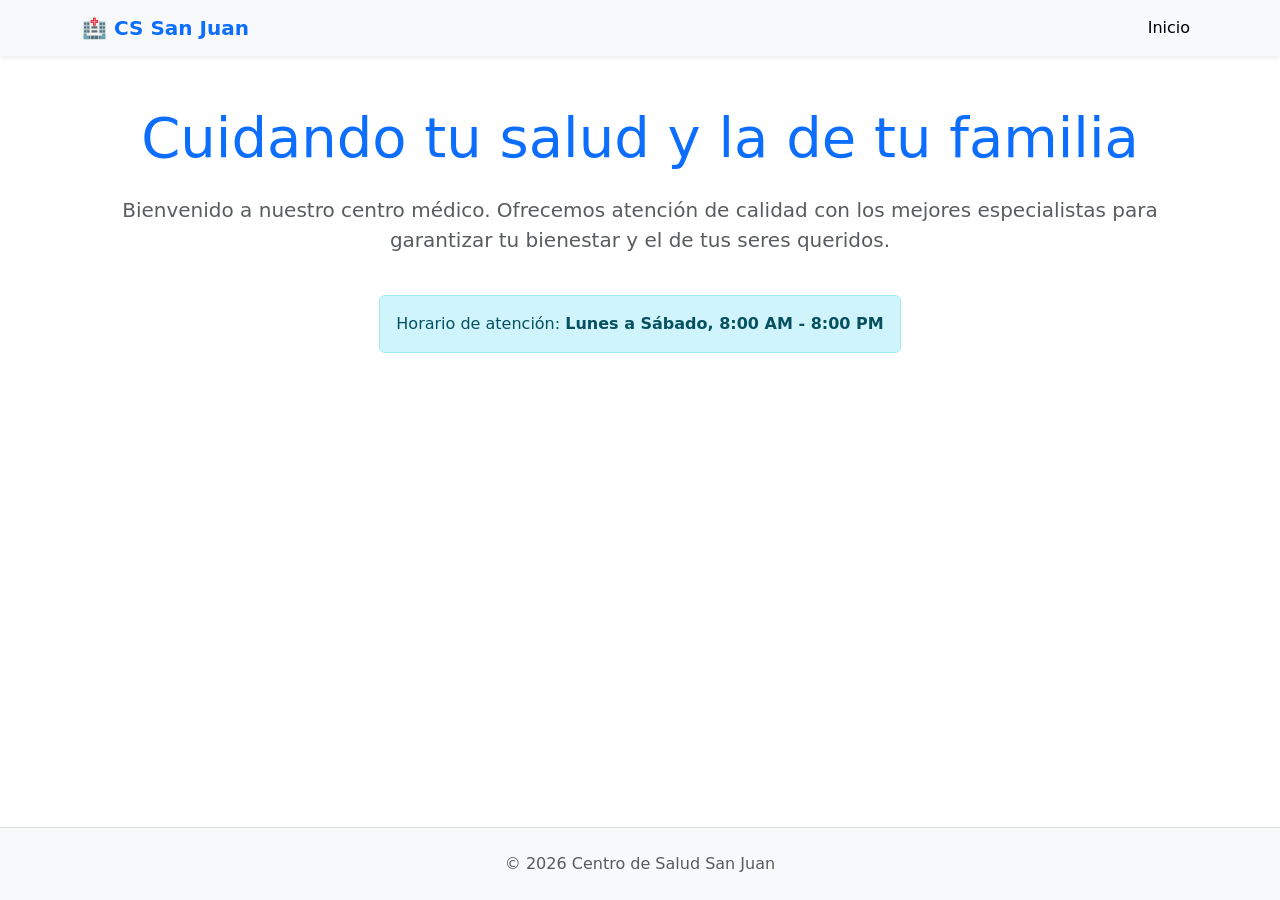
==== index.html @ 4272b1fc "Html de página principal" ====
<!-- index.html -->
<!DOCTYPE html>
<html lang="es">
<head>
    <meta charset="UTF-8">
    <meta name="viewport" content="width=device-width, initial-scale=1.0">
    <title>Centro de Salud San Juan</title>
    <!-- Enlace a Bootstrap 5 desde el inicio -->
    <link href="https://cdn.jsdelivr.net/npm/bootstrap@5.3.0/dist/css/bootstrap.min.css" rel="stylesheet">
</head>
<body class="d-flex flex-column min-vh-100">
    
    <!-- Barra de navegación de Bootstrap -->
    <nav class="navbar navbar-expand-lg navbar-light bg-light shadow-sm">
        <div class="container">
            <a class="navbar-brand text-primary fw-bold" href="index.html">🏥 CS San Juan</a>
            <div class="collapse navbar-collapse" id="navbarNav">
                <ul class="navbar-nav ms-auto">
                    <li class="nav-item">
                        <a class="nav-link active" href="index.html">Inicio</a>
                    </li>
                </ul>
            </div>
        </div>
    </nav>
    
    <!-- Contenido Principal -->
    <main class="container my-5 text-center flex-grow-1">
        <h1 class="display-4 text-primary mb-4">Cuidando tu salud y la de tu familia</h1>
        <p class="lead text-muted">Bienvenido a nuestro centro médico. Ofrecemos atención de calidad con los mejores especialistas para garantizar tu bienestar y el de tus seres queridos.</p>
        <div class="alert alert-info mt-4 d-inline-block" role="alert">
            Horario de atención: <strong>Lunes a Sábado, 8:00 AM - 8:00 PM</strong>
        </div>
    </main>

    <!-- Footer -->
    <footer class="bg-light text-center py-4 mt-auto border-top">
        <p class="text-muted mb-0">&copy; 2026 Centro de Salud San Juan</p>
    </footer>

</body>
</html>
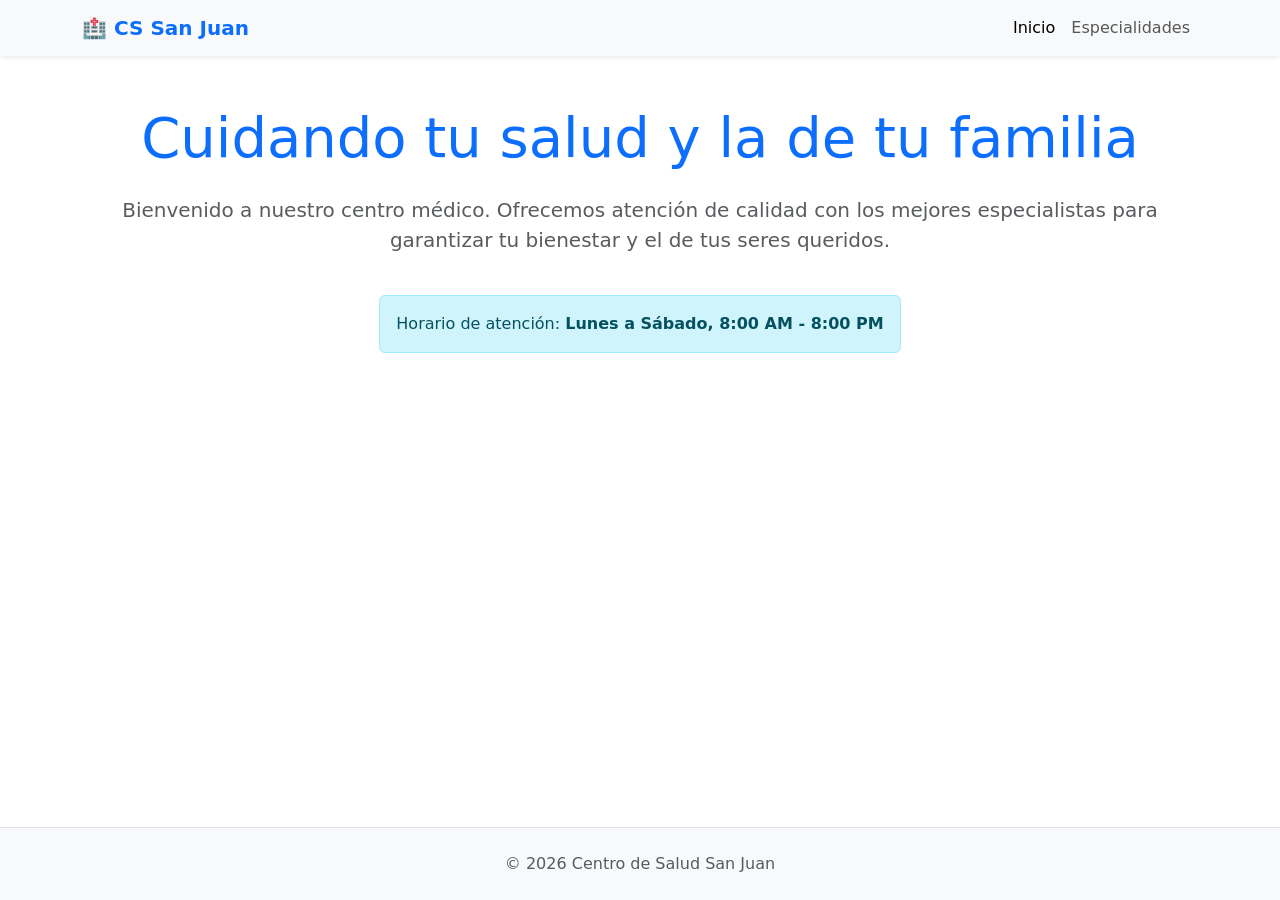
==== commit 15d09927: "REFACTOR: Acceso de especialidades en vista principal" ====
--- a/index.html
+++ b/index.html
@@ -19,6 +19,7 @@
                     <li class="nav-item">
                         <a class="nav-link active" href="index.html">Inicio</a>
                     </li>
+                    <li class="nav-item"><a class="nav-link" href="especialidades.html">Especialidades</a></li>
                 </ul>
             </div>
         </div>
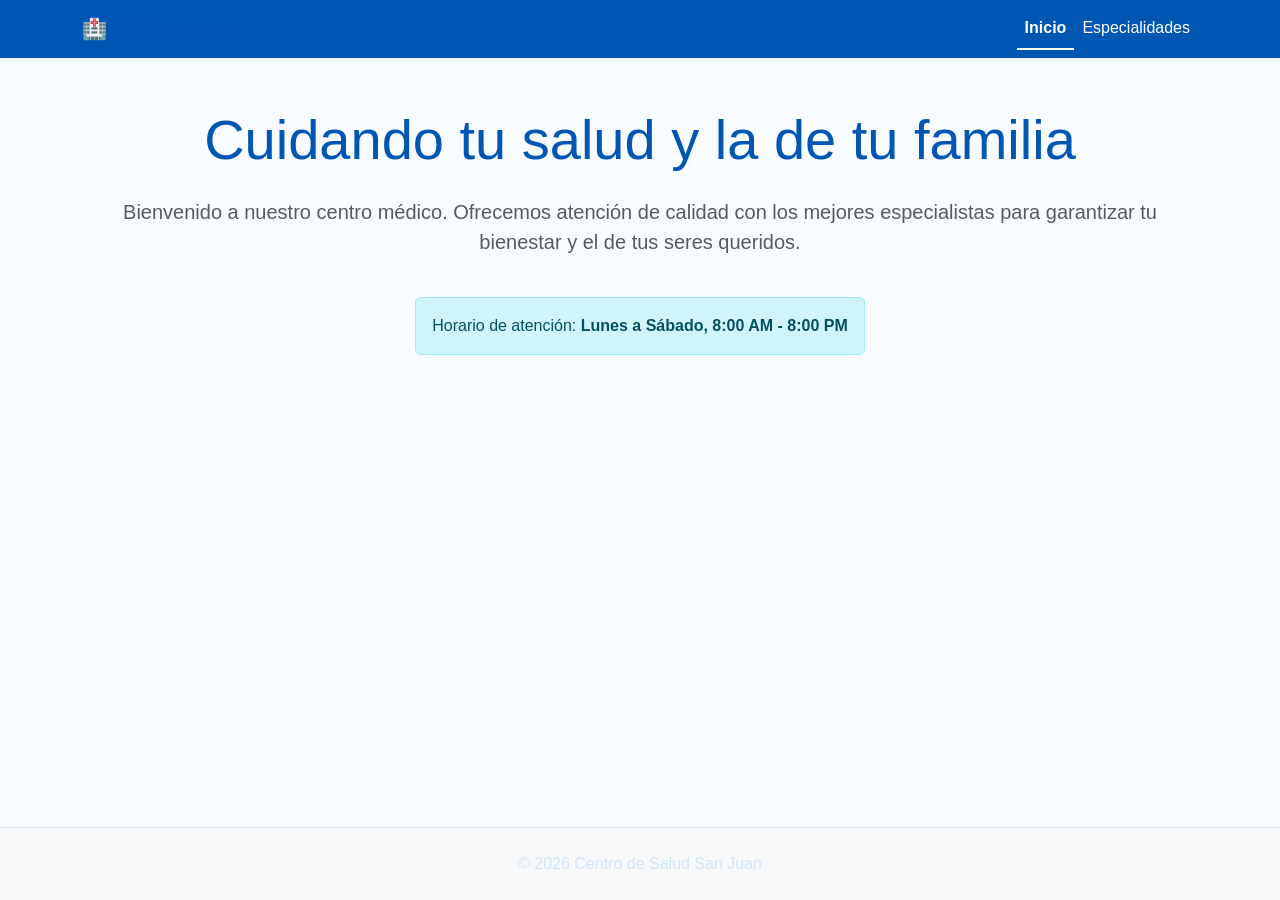
==== commit bd15ba07: "Agrega estilos personalizados y vincula CSS" ====
--- a/index.html
+++ b/index.html
@@ -7,6 +7,7 @@
     <title>Centro de Salud San Juan</title>
     <!-- Enlace a Bootstrap 5 desde el inicio -->
     <link href="https://cdn.jsdelivr.net/npm/bootstrap@5.3.0/dist/css/bootstrap.min.css" rel="stylesheet">
+    <link rel="stylesheet" href="css/style.css">
 </head>
 <body class="d-flex flex-column min-vh-100">
     
--- a/css/style.css
+++ b/css/style.css
@@ -0,0 +1,51 @@
+/* css/style.css */
+
+/* Sobrescribiendo la fuente genérica de Bootstrap por una más amigable */
+body {
+    font-family: 'Segoe UI', Roboto, Helvetica, Arial, sans-serif;
+    background-color: #f8fbff;
+}
+
+/* Personalizando la barra de navegación para que sea azul médica en vez de gris (bg-light) */
+.navbar {
+    background-color: #0056b3 !important;
+}
+
+.navbar-brand,
+.nav-link {
+    color: #ffffff !important;
+}
+
+.nav-link:hover {
+    color: #b3d4fc !important;
+}
+
+.nav-link.active {
+    font-weight: bold;
+    border-bottom: 2px solid #ffffff;
+}
+
+/* Cambiando el color principal de los textos de Bootstrap (.text-primary) */
+.text-primary {
+    color: #0056b3 !important;
+}
+
+/* Efecto interactivo en las tarjetas de la página de especialidades */
+.card {
+    transition: transform 0.3s ease, box-shadow 0.3s ease;
+}
+
+.card:hover {
+    transform: translateY(-5px);
+    box-shadow: 0 10px 20px rgba(0, 86, 179, 0.15) !important;
+}
+
+/* Modificando el footer */
+footer {
+    background-color: #003d82 !important;
+    border-top: none !important;
+}
+
+footer p.text-muted {
+    color: #d1e5fb !important;
+}
